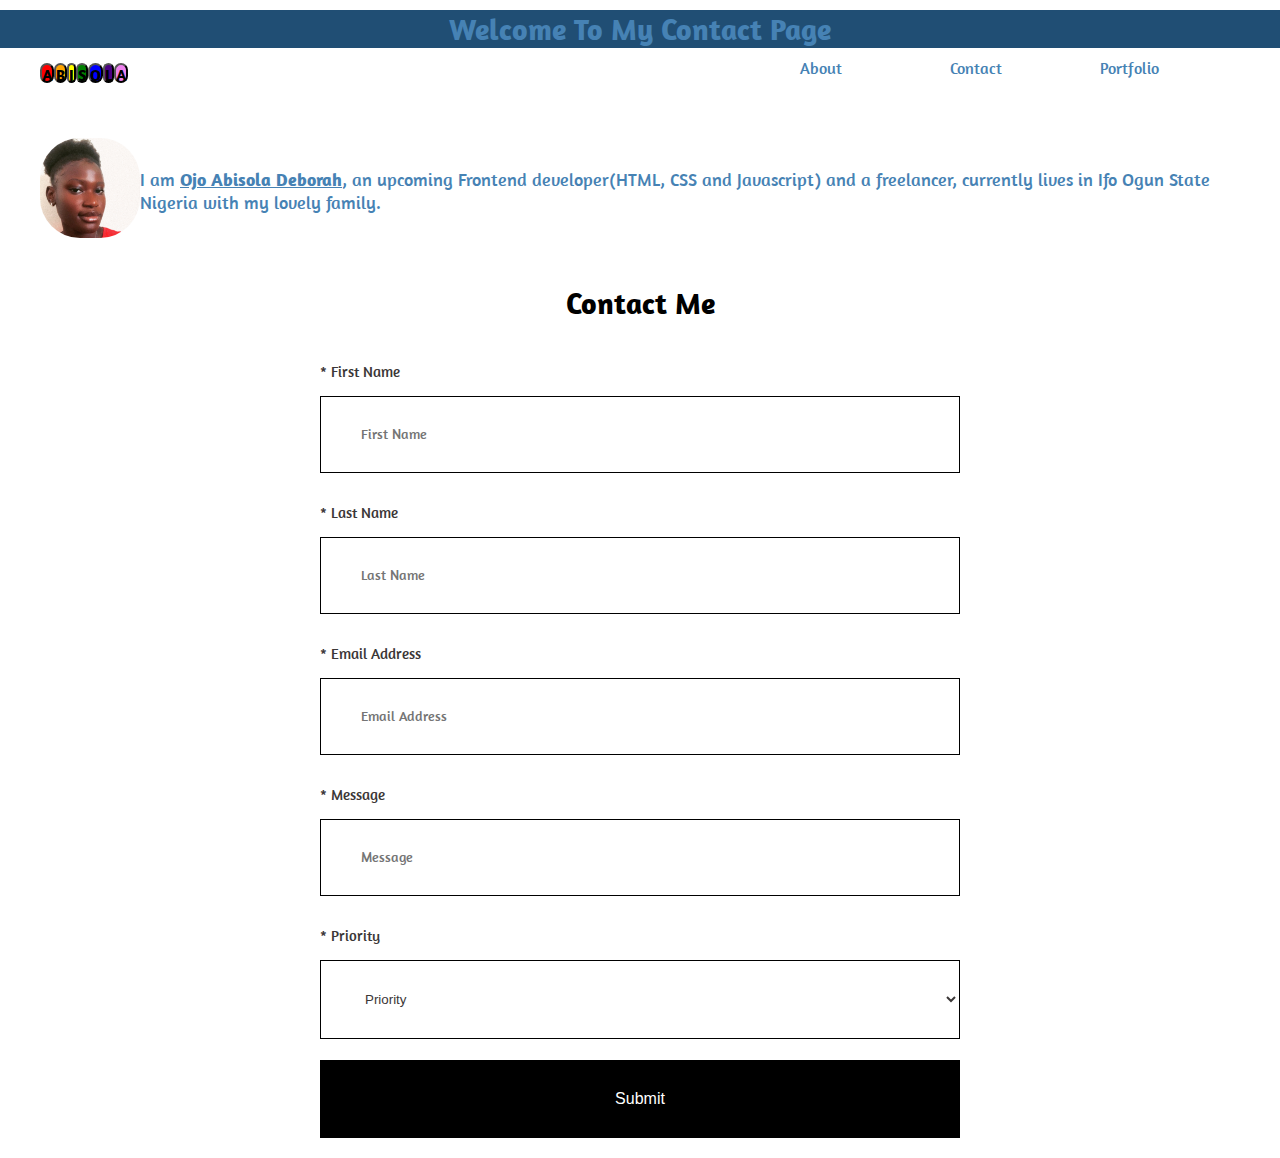
==== contact.html @ e8a65c0d "initial commit" ====
<!DOCTYPE html>
<html lang="en">
<head>
    <meta charset="UTF-8">
    <meta http-equiv="X-UA-Compatible" content="IE=edge">
    <meta name="viewport" content="width=device-width, initial-scale=1.0">
    <link rel="stylesheet" href="page.css">
    <title>About Me</title>
</head>
<body>
    <h1>Welcome To My Contact Page</h1>
    <header class="container">
        <nav class="grid-container">
            <div class="name-logo">
                <button class="button" id="a">A</button>
                <button class="button" id="b">B</button>
                <button class="button" id="i">I</button>
                <button class="button" id="s">S</button>
                <button class="button" id="o">O</button>
                <button class="button" id="l">L</button>
                <button class="button" id="a2">A</button>
            </div>
            <div><a href="index.html" class="link">About</a></div>
            <div><a href="contact.html" class="link">Contact</a></div>
            <div><a href="portfolio.html" class="link">Portfolio</a></div>
        </nav>
        <img src="IMG_20220319_051729_137.jpg" alt="Abisola's picture" width="100px" class="pic">
        <p class="intro">I am <b><a href="https://github.com/bojodiva" class="link2">Ojo Abisola Deborah</a></b>, an upcoming Frontend developer(HTML, CSS and Javascript) and a freelancer, currently lives in Ifo Ogun State Nigeria with my lovely family.</p>
    </header>
    <section>
        <h2 class="heading2">Contact Me</h2>
        <form action="webpage.html" method="post" class="form" id="contactpage">
            
            <div class="form_group">
                <label for="first_name" class="form_group-label">* First Name</label>
                <input type="text" name="First_name" id="first_name" class="first_name" placeholder="First Name" required/>
                <small></small>
            </div>
            <div class="form_group">
                <label for="last_name" class="form_group-label">* Last Name</label>
                <input type="text" name="Last_name" id="last_name" class="last_name" placeholder="Last Name" required/>
                <small></small>
            </div>
             <div class="form_group">
                <label for="email address" class="form_group-label">* Email Address</label>
                <input type="text" name="email" id="email" class="email" placeholder="Email Address" required/>
                <small></small>
             </div>
            <div class="form_group">
                <label for="message" class="form_group-label">* Message</label>
                <input type="text" name="Message" id="message" class="message" placeholder="Message" required>
                <small></small>
            </div>
            
           
            <div class="form_group">
                <label for="priority" class="form_group-label">* Priority</label>
                <select name="Priority" placeholder="Priority" id="priority" required>
                    <option value="" disabled selected>Priority</option>
                    <option value="priority">Responsive Webpages</option>
                    <option value="priority">Well designed Pages</option>
                    <option value="priority">Acessibility by all mobiles</option>
                </select>
            </div>
            <div class="form_group">
                <button id="btn" class="btn-submit">Submit</button>
            </div>
        </form>
    </section>
</body>
</html>
---- page.css ----
@import url('https://fonts.googleapis.com/css2?family=Abel&family=Amaranth&family=Montserrat&family=Tiro+Kannada:ital@1&display=swap');

* {
    margin: 0;
    padding: 0;
    color: #333;
}


.grid-container {
    display: grid;
    grid-template-columns: 5fr 1fr 1fr 1fr;
    grid-template-rows: minmax(30px, 30px);
    /* border-width: 60%; */
    border-radius: 0px;
    margin-top: 5px;
    justify-content: space-around;
    white-space: nowrap;
    /* border: 1px solid red; */
    background-image: url(https://www.google.com/imgres?imgurl=https%3A%2F%2Fi.pinimg.com%2Foriginals%2F01%2F41%2F6e%2F01416ecb8552eea3a94708931f5b1738.jpg&imgrefurl=https%3A%2F%2Fwww.pinterest.com%2Fpin%2F722194490226347132%2F&tbnid=UpoDDayRqFZUUM&vet=12ahUKEwij0I-6nof5AhUjafEDHXcKCV4QMygEegUIARDRAQ..i&docid=-73GALzZe-T7gM&w=1080&h=2094&q=light%20color%20unisex%20aesthetic%20wallpaper&hl=en&ved=2ahUKEwij0I-6nof5AhUjafEDHXcKCV4QMygEegUIARDRAQ);
}

.name-logo {
    display: grid;
    grid-template-columns: repeat(7, 1fr);
    text-align: center;
    width: 20px;
}


.button {
    border-radius: 10px;
    height: 20px;
    margin-top: 5px;
    font-size: 16px;
    font-weight: bold;
    font-family: 'Amaranth', sans-serif;
}

#a {
    background-color: red;
    color: black;
}

#b {
    background-color: orange;
    color: black;
}

#i {
    background-color: yellow;
    color: black;
}

#s {
    background-color: green;
    color: black;
}

#o {
    background-color: blue;
    color: black;
}

#l {
    background-color: indigo;
    color: black;
}

#a2 {
    background-color: violet;
    color: black;
}


.pic {
    border-radius: 40px;
    float: left;
    margin-top: 50px;
}

.pic1 {
    align-items: center;
    justify-content: center;
    border-radius: 50px;
    /* width: 400px; */
    /* height: 550px; */
    width: 50%;
    /* margin: 50px auto; */
}


h1 {
    animation-duration: 3s;
    animation-name: slidein;
    animation-iteration-count: two;
    font-weight: bold;
    font-family: 'Amaranth', sans-serif;
    white-space: nowrap;
    text-align: center;
    color: steelblue;
    font-size: 30px;
    margin-top: 10px;
    margin-bottom: 10px;
    background-color: rgb(32, 78, 116);
    /* background-image: url(/project/boho\ wallpaper.jpg); */
}


@keyframes slidein {
    from {
        margin-left: 100%;
        width: 300%;
        color: darkcyan;
    }

    75% {
        font-size: 300%;
        margin-left: 25%;
        width: 150%;
        color: steelblue;
    }

    to{
        margin-left: 0%;
        width: 75%;
        color: darkcyan;
    }
}


:root {
    --custom-color: rgb(59, 55, 55);
    --padding: 20px;
    --medium-font-size: 1.5em;
    --big-font-size: 2.5em;
    --input-padding: 30px 40px;
    --margin-bottom: 15px;
    --margin-top: 6px;
    --border: 1px solid black;
    --misc-color: black;
}



body {
    font-family: 'Amaranth', sans-serif;
    font-size: 16px;
    white-space: auto;
    margin: 0px auto;


}

body::-webkit-scrollbar {
    width: 1em;
    border-radius: 5px;
  }
   
  body::-webkit-scrollbar-track {
    box-shadow: inset 0 0 6px rgba(0, 0, 0, 0.3);
  }
   
  body::-webkit-scrollbar-thumb {
    
    background-color: rgb(32, 78, 116);
    outline: 1px solid steelblue;
  }


.container {
    width: 1200px;
    max-width: 100%;
    margin: 0 auto;
    /* min-height: 400px; */
    /* white-space: nowrap; */
    /* background-image: url(/project/x\ and\ o.jpg); */
}



.heading2 {
    font-family: 'Amaranth', sans-serif;
    text-align: center;
    color: var(--misc-color);
    /* margin-top: var(--margin-top); */
    padding:var(--padding);
    font-weight: bold;
    font-size: 30px;
    width: 50%;
    margin: 20px auto;
    margin-top: 50px;
}


.form {
    width: 50%;
    margin: 20px auto;
}


.form_group {
    display: flex;
    flex-direction: column;
    width: 100%;
    margin-top: var(--margin-top);
    margin-bottom: var(--margin-bottom);
}


.form_group-label {
    color: var(--custom-color);
    font-weight: 20;
    font-size: 15px;
    margin-bottom: var(--margin-bottom);

}



input {
    padding: var(--input-padding);
    margin-bottom: var(--margin-bottom);
    border: var(--border);
    cursor: pointer;
}


input::placeholder {
    font-size: 14px;
    font-family: 'Amaranth', sans-serif;
}


select {
    padding: var(--input-padding);
    border: var(--border);
    color: var(--custom-color);
    background-color: white;
    cursor: pointer;
}


.btn-submit {
    padding: var(--input-padding);
    margin-top: var(--margin-top);
    border: none;
    cursor: pointer;
    background-color: var(--misc-color);
    color: white;
    font-size: 16px;
    transition: 0.3s;
}


.btn-submit:hover {
    background: rgb(75, 58, 58);
}

.about {
    font-family: 'Amaranth', sans-serif;
    font-size: 20px;
    font-weight: bold;
   color: steelblue;
}
.about-section {
    /* color:steelblue; */
    font-size: 18px;
    margin-top: 150px;
    width: 1200px;
    max-width: 100%;
    margin: 50px auto;
}

.project {
    width: 1200px;
    max-width: 100%;
    margin: 50px auto;
}

.intro {
    color: steelblue;
    margin-top: 80px;
    font-size: 18px;
}


.link{
color: steelblue;
text-decoration: none;
padding: 10px;
}

.link:hover{
    background-color: rgb(32, 78, 116);
}

.link2{
    color: steelblue;
}

.pic3{
    border: 2px solid rgb(143, 124, 173);
    border-radius: 8px;
    float: left;
    margin-top: 0px;
}

.link3{
   color: steelblue;
   font-size: 25px;
}
.appp {
    margin-top: 120px;
}
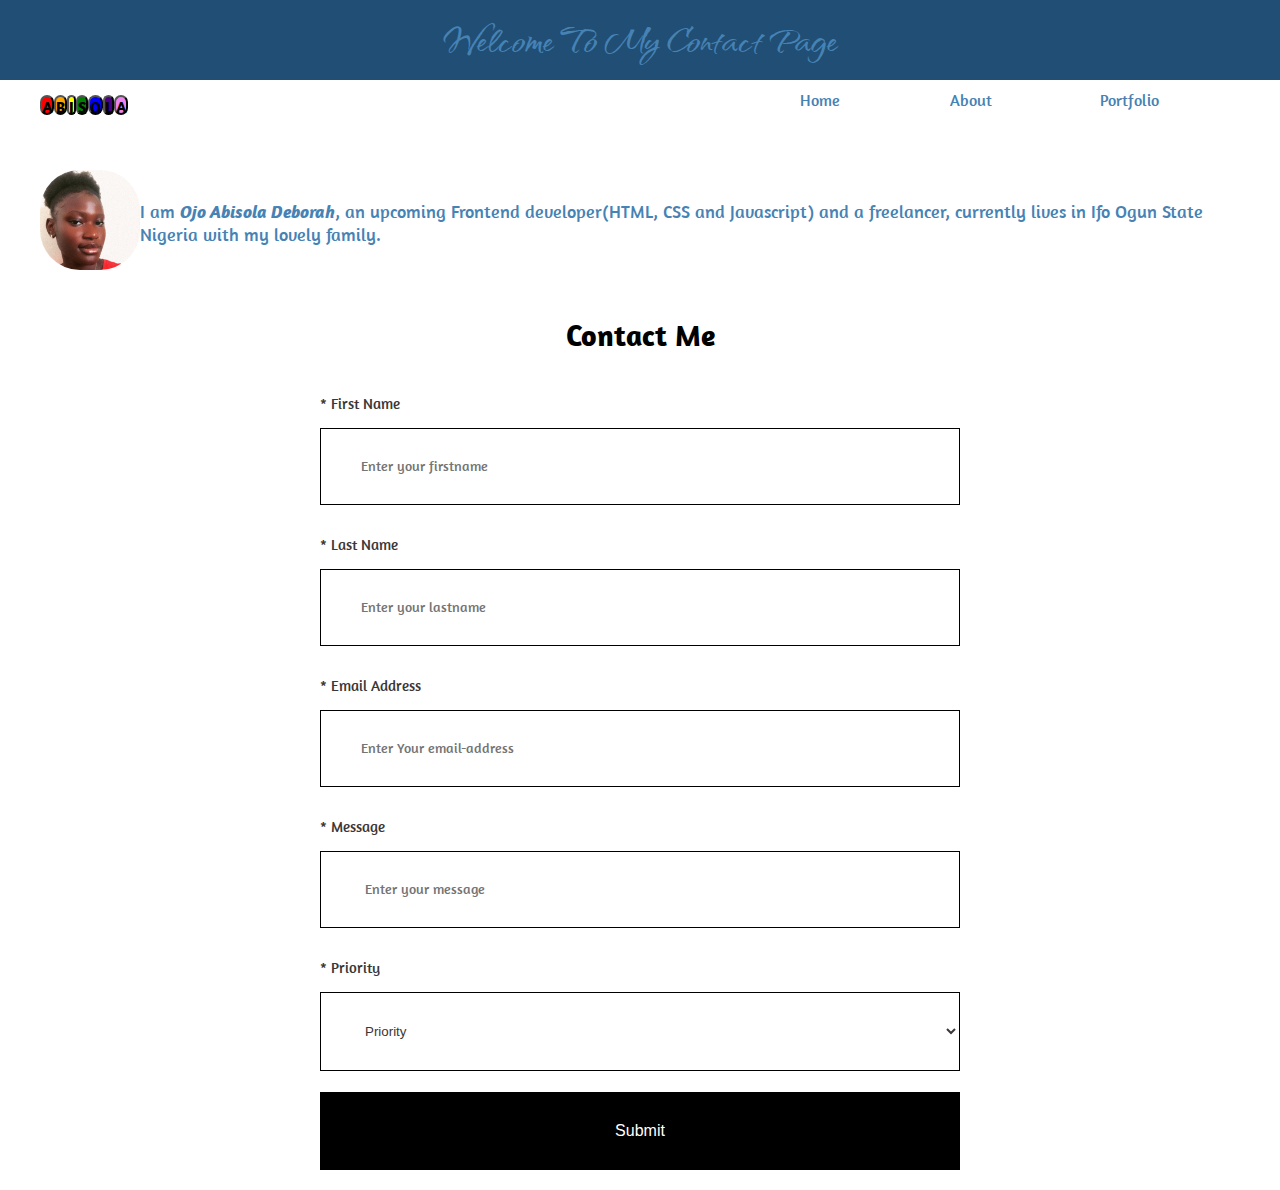
==== commit f2aeced8: "made some changes and added new files" ====
--- a/contact.html
+++ b/contact.html
@@ -5,6 +5,7 @@
     <meta http-equiv="X-UA-Compatible" content="IE=edge">
     <meta name="viewport" content="width=device-width, initial-scale=1.0">
     <link rel="stylesheet" href="page.css">
+    <script src="page.js" defer></script>
     <title>About Me</title>
 </head>
 <body>
@@ -20,8 +21,8 @@
                 <button class="button" id="l">L</button>
                 <button class="button" id="a2">A</button>
             </div>
+            <div><a href="homepage.html" class="link">Home</a></div>
             <div><a href="index.html" class="link">About</a></div>
-            <div><a href="contact.html" class="link">Contact</a></div>
             <div><a href="portfolio.html" class="link">Portfolio</a></div>
         </nav>
         <img src="IMG_20220319_051729_137.jpg" alt="Abisola's picture" width="100px" class="pic">
@@ -33,22 +34,22 @@
             
             <div class="form_group">
                 <label for="first_name" class="form_group-label">* First Name</label>
-                <input type="text" name="First_name" id="first_name" class="first_name" placeholder="First Name" required/>
+                <input type="text" name="First_name" id="first_name" class="first_name" placeholder="Enter your firstname" required/>
                 <small></small>
             </div>
             <div class="form_group">
                 <label for="last_name" class="form_group-label">* Last Name</label>
-                <input type="text" name="Last_name" id="last_name" class="last_name" placeholder="Last Name" required/>
+                <input type="text" name="Last_name" id="last_name" class="last_name" placeholder="Enter your lastname" required/>
                 <small></small>
             </div>
              <div class="form_group">
                 <label for="email address" class="form_group-label">* Email Address</label>
-                <input type="text" name="email" id="email" class="email" placeholder="Email Address" required/>
+                <input type="text" name="email" id="Email" class="email" placeholder="Enter Your email-address" required/>
                 <small></small>
              </div>
             <div class="form_group">
                 <label for="message" class="form_group-label">* Message</label>
-                <input type="text" name="Message" id="message" class="message" placeholder="Message" required>
+                <input type="text" name="Message" id="message" class="message" placeholder=" Enter your message" required>
                 <small></small>
             </div>
             
@@ -63,7 +64,7 @@
                 </select>
             </div>
             <div class="form_group">
-                <button id="btn" class="btn-submit">Submit</button>
+                <button id="btn" class="btn-submit" type="submit" >Submit</button>
             </div>
         </form>
     </section>
--- a/page.css
+++ b/page.css
@@ -1,4 +1,7 @@
 @import url('https://fonts.googleapis.com/css2?family=Abel&family=Amaranth&family=Montserrat&family=Tiro+Kannada:ital@1&display=swap');
+
+@import url('https://fonts.googleapis.com/css2?family=Abel&family=Amaranth&family=Montserrat&family=Qwitcher+Grypen:wght@700&family=Tiro+Kannada:ital@1&display=swap');
+
 
 * {
     margin: 0;
@@ -17,7 +20,7 @@
     justify-content: space-around;
     white-space: nowrap;
     /* border: 1px solid red; */
-    background-image: url(https://www.google.com/imgres?imgurl=https%3A%2F%2Fi.pinimg.com%2Foriginals%2F01%2F41%2F6e%2F01416ecb8552eea3a94708931f5b1738.jpg&imgrefurl=https%3A%2F%2Fwww.pinterest.com%2Fpin%2F722194490226347132%2F&tbnid=UpoDDayRqFZUUM&vet=12ahUKEwij0I-6nof5AhUjafEDHXcKCV4QMygEegUIARDRAQ..i&docid=-73GALzZe-T7gM&w=1080&h=2094&q=light%20color%20unisex%20aesthetic%20wallpaper&hl=en&ved=2ahUKEwij0I-6nof5AhUjafEDHXcKCV4QMygEegUIARDRAQ);
+    /* background-image: url(https://www.google.com/imgres?imgurl=https%3A%2F%2Fi.pinimg.com%2Foriginals%2F01%2F41%2F6e%2F01416ecb8552eea3a94708931f5b1738.jpg&imgrefurl=https%3A%2F%2Fwww.pinterest.com%2Fpin%2F722194490226347132%2F&tbnid=UpoDDayRqFZUUM&vet=12ahUKEwij0I-6nof5AhUjafEDHXcKCV4QMygEegUIARDRAQ..i&docid=-73GALzZe-T7gM&w=1080&h=2094&q=light%20color%20unisex%20aesthetic%20wallpaper&hl=en&ved=2ahUKEwij0I-6nof5AhUjafEDHXcKCV4QMygEegUIARDRAQ); */
 }
 
 .name-logo {
@@ -94,13 +97,14 @@
     animation-duration: 3s;
     animation-name: slidein;
     animation-iteration-count: two;
-    font-weight: bold;
-    font-family: 'Amaranth', sans-serif;
+    font-weight: bolder;
+    font-family:'Qwitcher Grypen', cursive;
     white-space: nowrap;
     text-align: center;
     color: steelblue;
-    font-size: 30px;
-    margin-top: 10px;
+    font-size: 45px;
+    padding: 15px;
+    margin-top: 0px;
     margin-bottom: 10px;
     background-color: rgb(32, 78, 116);
     /* background-image: url(/project/boho\ wallpaper.jpg); */
@@ -254,7 +258,7 @@
 
 
 .btn-submit:hover {
-    background: rgb(75, 58, 58);
+    background: rgb(19, 18, 18);
 }
 
 .about {
@@ -289,6 +293,8 @@
 color: steelblue;
 text-decoration: none;
 padding: 10px;
+margin-top: 100px;
+margin-bottom: 100px;
 }
 
 .link:hover{
@@ -297,6 +303,8 @@
 
 .link2{
     color: steelblue;
+    text-decoration: none;
+    font-style: italic;
 }
 
 .pic3{
@@ -309,6 +317,9 @@
 .link3{
    color: steelblue;
    font-size: 25px;
+   font-weight: bold ;
+   font-style: oblique;
+   text-decoration: none;
 }
 .appp {
     margin-top: 120px;
